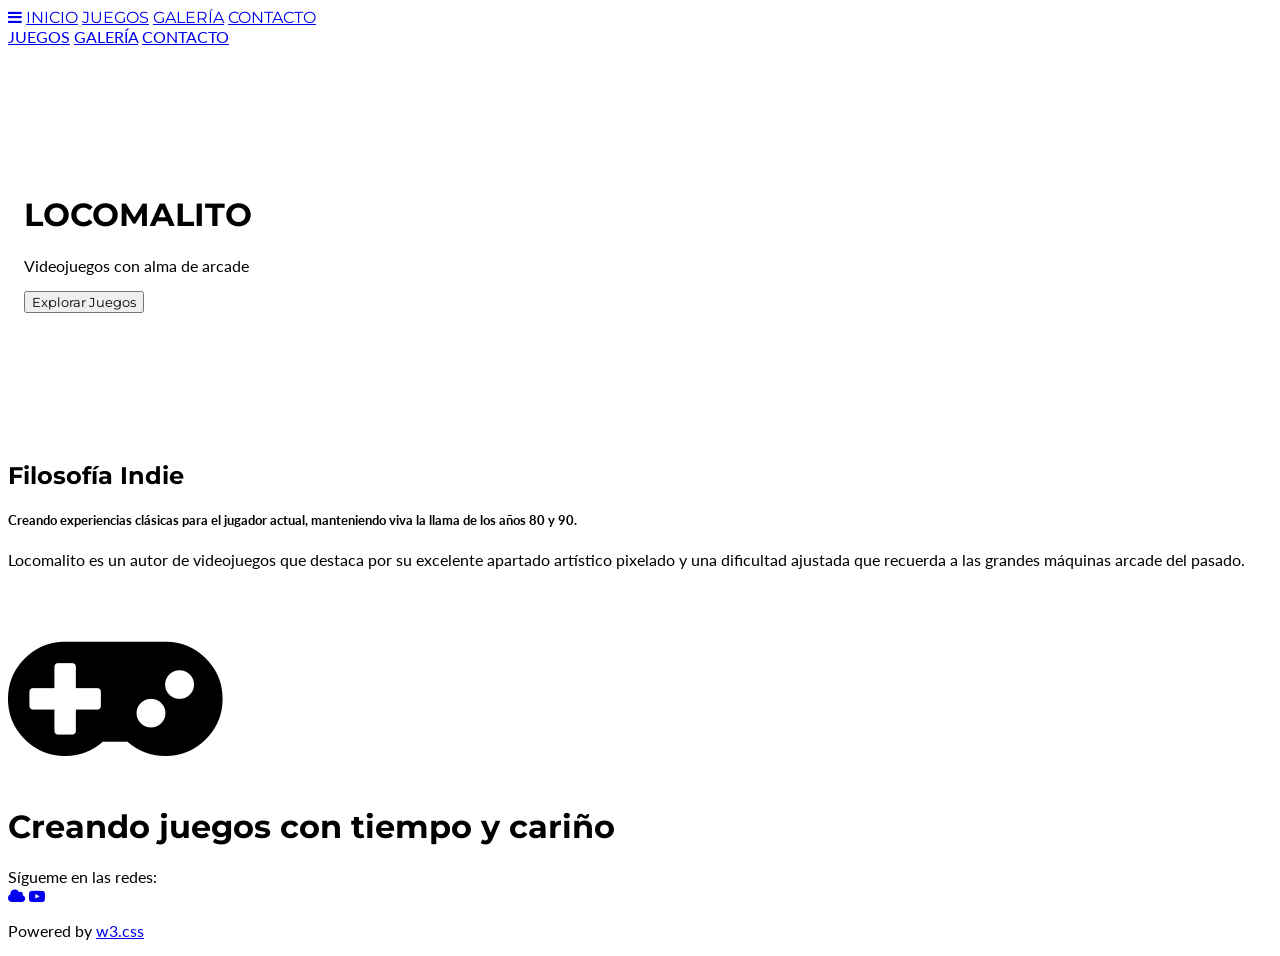
==== index.html @ 9bfa31ab "Primera subida" ====
<!DOCTYPE html>
<html lang="es">
<head>
<title>Locomalito - Inicio</title>
<meta charset="UTF-8">
<meta name="viewport" content="width=device-width, initial-scale=1">
<link rel="stylesheet" href="https://www.w3schools.com/w3css/5/w3.css">
<link rel="stylesheet" href="https://fonts.googleapis.com/css?family=Lato">
<link rel="stylesheet" href="https://fonts.googleapis.com/css?family=Montserrat">
<link rel="stylesheet" href="https://cdnjs.cloudflare.com/ajax/libs/font-awesome/4.7.0/css/font-awesome.min.css">
<link rel="icon" type="image/png" href="/imagenes/favicon.png">
<style>
body,h1,h2,h3,h4,h5,h6 {font-family: "Lato", sans-serif}
.w3-bar,h1,button {font-family: "Montserrat", sans-serif}
.fa-anchor,.fa-coffee {font-size:200px}
</style>
</head>
<body>

<div class="w3-top">
  <div class="w3-bar w3-red w3-card w3-left-align w3-large">
    <a class="w3-bar-item w3-button w3-hide-medium w3-hide-large w3-right w3-padding-large w3-hover-white w3-large w3-red" href="javascript:void(0);" onclick="myFunction()" title="Toggle Navigation Menu"><i class="fa fa-bars"></i></a>
    <a href="index.html" class="w3-bar-item w3-button w3-padding-large w3-white">INICIO</a>
    <a href="juegos.html" class="w3-bar-item w3-button w3-hide-small w3-padding-large w3-hover-white">JUEGOS</a>
    <a href="media.html" class="w3-bar-item w3-button w3-hide-small w3-padding-large w3-hover-white">GALERÍA</a>
    <a href="contacto.html" class="w3-bar-item w3-button w3-hide-small w3-padding-large w3-hover-white">CONTACTO</a>
  </div>

  <div id="navDemo" class="w3-bar-block w3-white w3-hide w3-hide-large w3-hide-medium w3-large">
    <a href="juegos.html" class="w3-bar-item w3-button w3-padding-large">JUEGOS</a>
    <a href="media.html" class="w3-bar-item w3-button w3-padding-large">GALERÍA</a>
    <a href="contacto.html" class="w3-bar-item w3-button w3-padding-large">CONTACTO</a>
  </div>
</div>

<header class="w3-container w3-red w3-center" style="padding:128px 16px">
  <h1 class="w3-margin w3-jumbo">LOCOMALITO</h1>
  <p class="w3-xlarge">Videojuegos con alma de arcade</p>
  <button class="w3-button w3-black w3-padding-large w3-large w3-margin-top">Explorar Juegos</button>
</header>

<div class="w3-row-padding w3-padding-64 w3-container">
  <div class="w3-content">
    <div class="w3-twothird">
      <article>
        <h1>Filosofía Indie</h1>
        <h5 class="w3-padding-32">Creando experiencias clásicas para el jugador actual, manteniendo viva la llama de los años 80 y 90.</h5>
        <p class="w3-text-grey">Locomalito es un autor de videojuegos que destaca por su excelente apartado artístico pixelado y una dificultad ajustada que recuerda a las grandes máquinas arcade del pasado.</p>
      </article>
    </div>
    <div class="w3-third w3-center">
      <i class="fa fa-gamepad w3-padding-64 w3-text-red" style="font-size:200px"></i>
    </div>
  </div>
</div>

<div class="w3-container w3-black w3-center w3-opacity w3-padding-32">
    <h1 class="w3-margin w3-xlarge">Creando juegos con tiempo y cariño</h1>
</div>

<footer class="w3-container w3-padding-32 w3-center w3-opacity">  
  <p class="w3-large" style="margin-bottom: 0px;">Sígueme en las redes:</p>
  
  <div class="w3-xlarge w3-padding-16">
    <a href="https://bsky.app/profile/locomalito.com" target="_blank" class="w3-hover-opacity" style="text-decoration:none">
        <i class="fa fa-cloud"></i>
    </a>
    <a href="https://www.youtube.com/locomalito" target="_blank" class="w3-hover-opacity" style="text-decoration:none">
        <i class="fa fa-youtube-play"></i>
    </a>
 </div>
 <p>Powered by <a href="https://www.w3schools.com/w3css/default.asp" target="_blank">w3.css</a></p>
</footer>
<script>
function myFunction() {
  var x = document.getElementById("navDemo");
  if (x.className.indexOf("w3-show") == -1) {
    x.className += " w3-show";
  } else { 
    x.className = x.className.replace(" w3-show", "");
  }
}
</script>

</body>
</html>
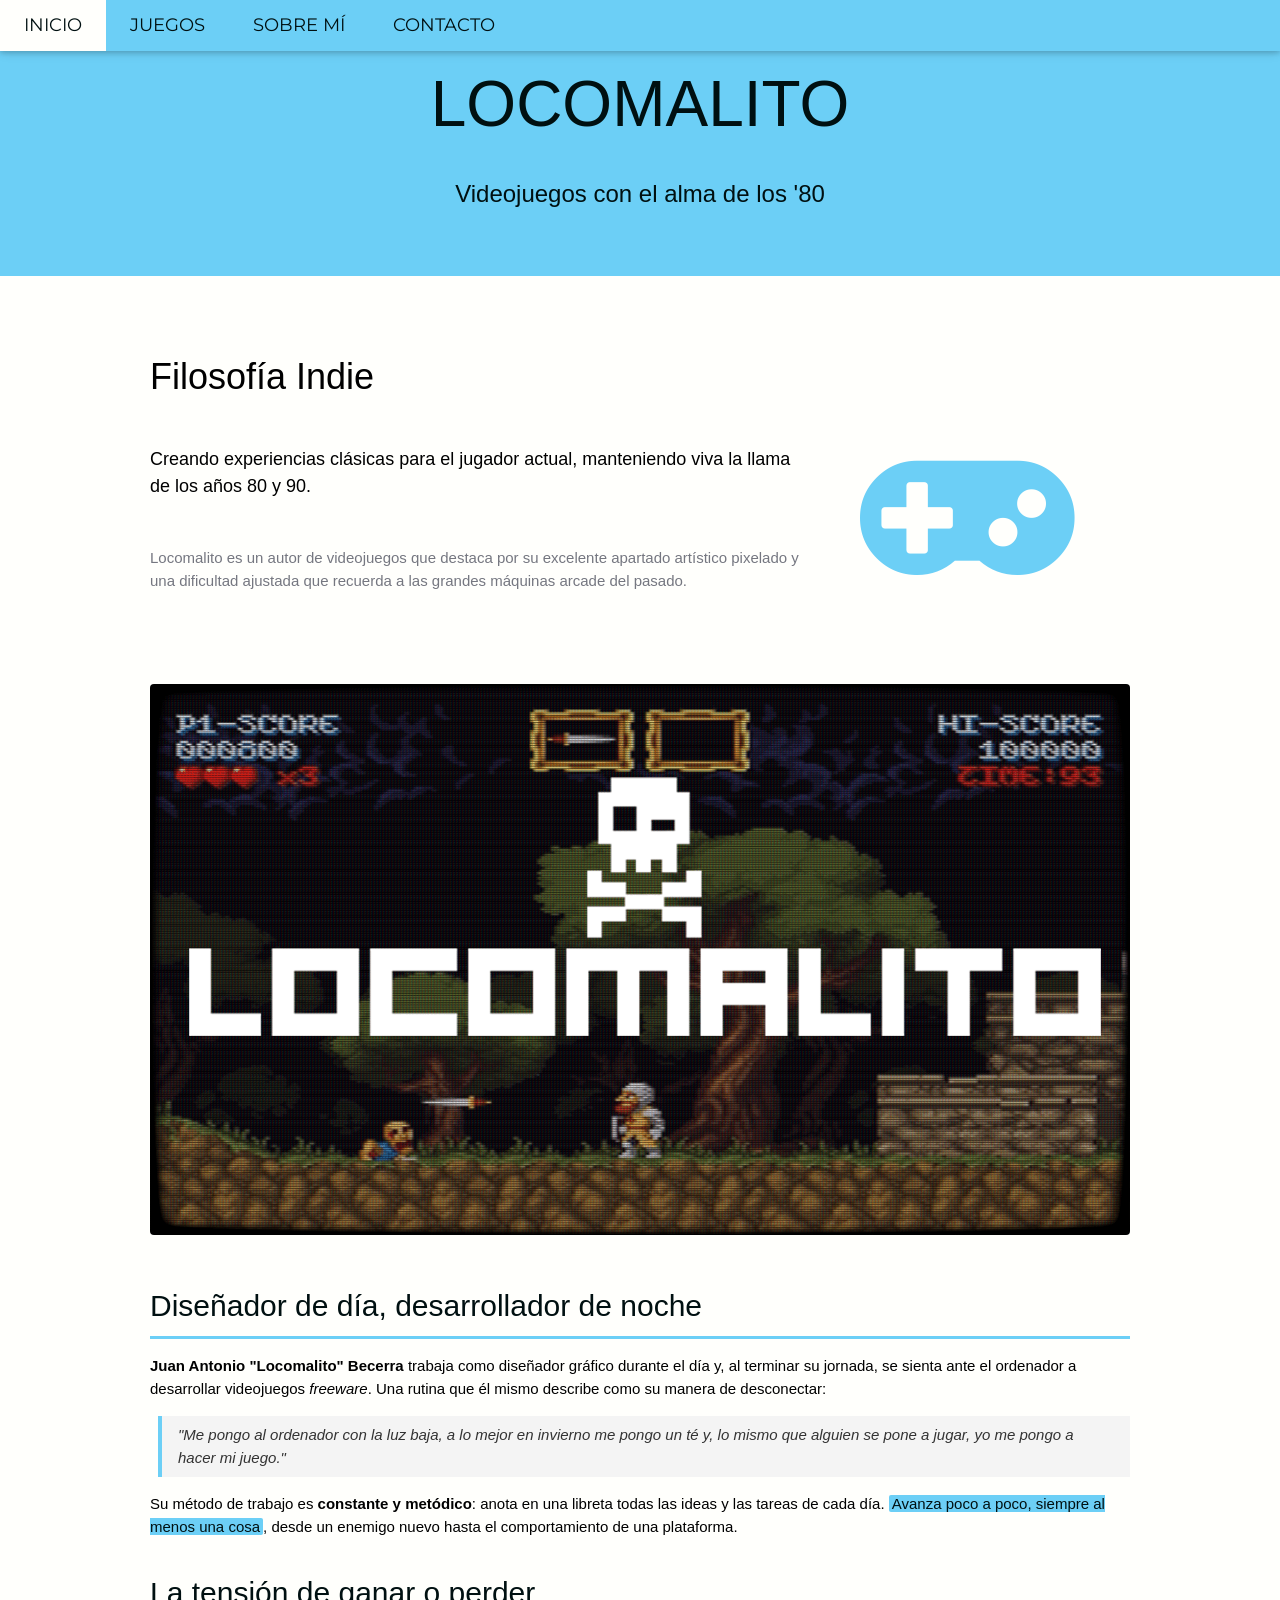
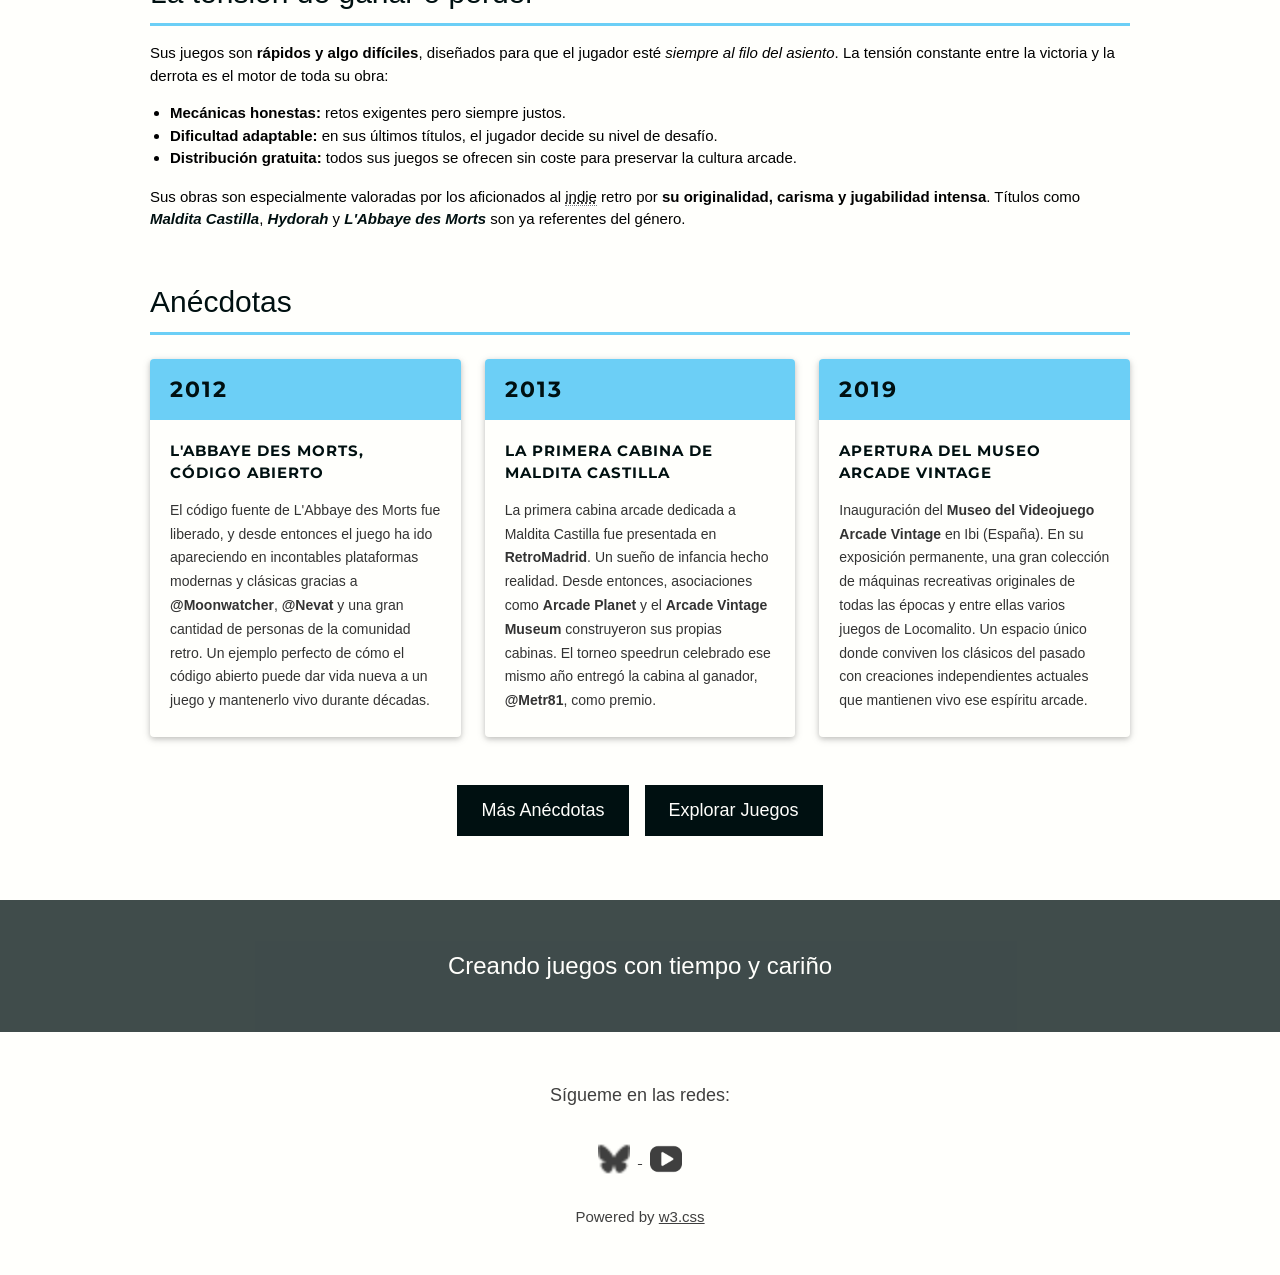
==== commit 95094735: "Add files via upload" ====
--- a/index.html
+++ b/index.html
@@ -1,19 +1,15 @@
 <!DOCTYPE html>
 <html lang="es">
 <head>
-<title>Locomalito - Inicio</title>
-<meta charset="UTF-8">
-<meta name="viewport" content="width=device-width, initial-scale=1">
-<link rel="stylesheet" href="https://www.w3schools.com/w3css/5/w3.css">
-<link rel="stylesheet" href="https://fonts.googleapis.com/css?family=Lato">
-<link rel="stylesheet" href="https://fonts.googleapis.com/css?family=Montserrat">
-<link rel="stylesheet" href="https://cdnjs.cloudflare.com/ajax/libs/font-awesome/4.7.0/css/font-awesome.min.css">
-<link rel="icon" type="image/png" href="/imagenes/favicon.png">
-<style>
-body,h1,h2,h3,h4,h5,h6 {font-family: "Lato", sans-serif}
-.w3-bar,h1,button {font-family: "Montserrat", sans-serif}
-.fa-anchor,.fa-coffee {font-size:200px}
-</style>
+  <title>Locomalito - Inicio</title>
+  <meta charset="UTF-8">
+  <meta name="viewport" content="width=device-width, initial-scale=1">
+  <link rel="stylesheet" href="general.css">
+  <link rel="stylesheet" href="pag1.css">
+  <link rel="stylesheet" href="https://fonts.googleapis.com/css?family=Lato">
+  <link rel="stylesheet" href="https://fonts.googleapis.com/css?family=Montserrat">
+  <link rel="stylesheet" href="https://cdnjs.cloudflare.com/ajax/libs/font-awesome/4.7.0/css/font-awesome.min.css">
+  <link rel="icon" type="image/png" href="/imagenes/favicon.png">
 </head>
 <body>
 
@@ -22,24 +18,23 @@
     <a class="w3-bar-item w3-button w3-hide-medium w3-hide-large w3-right w3-padding-large w3-hover-white w3-large w3-red" href="javascript:void(0);" onclick="myFunction()" title="Toggle Navigation Menu"><i class="fa fa-bars"></i></a>
     <a href="index.html" class="w3-bar-item w3-button w3-padding-large w3-white">INICIO</a>
     <a href="juegos.html" class="w3-bar-item w3-button w3-hide-small w3-padding-large w3-hover-white">JUEGOS</a>
-    <a href="media.html" class="w3-bar-item w3-button w3-hide-small w3-padding-large w3-hover-white">GALERÍA</a>
+    <a href="sobremi.html" class="w3-bar-item w3-button w3-hide-small w3-padding-large w3-hover-white">SOBRE MÍ</a>
     <a href="contacto.html" class="w3-bar-item w3-button w3-hide-small w3-padding-large w3-hover-white">CONTACTO</a>
   </div>
-
   <div id="navDemo" class="w3-bar-block w3-white w3-hide w3-hide-large w3-hide-medium w3-large">
     <a href="juegos.html" class="w3-bar-item w3-button w3-padding-large">JUEGOS</a>
-    <a href="media.html" class="w3-bar-item w3-button w3-padding-large">GALERÍA</a>
+    <a href="sobremi.html" class="w3-bar-item w3-button w3-padding-large">SOBRE MÍ</a>
     <a href="contacto.html" class="w3-bar-item w3-button w3-padding-large">CONTACTO</a>
   </div>
 </div>
 
-<header class="w3-container w3-red w3-center" style="padding:128px 16px">
+<header class="w3-container w3-red w3-center" style="padding:40px 16px">
   <h1 class="w3-margin w3-jumbo">LOCOMALITO</h1>
-  <p class="w3-xlarge">Videojuegos con alma de arcade</p>
-  <button class="w3-button w3-black w3-padding-large w3-large w3-margin-top">Explorar Juegos</button>
+  <p class="w3-xlarge">Videojuegos con el alma de los '80</p>
 </header>
 
-<div class="w3-row-padding w3-padding-64 w3-container">
+<!-- Seccion 1: Filosofia Indie + icono -->
+<div class="w3-row-padding w3-container" style="padding-top:64px; padding-bottom:0">
   <div class="w3-content">
     <div class="w3-twothird">
       <article>
@@ -54,29 +49,90 @@
   </div>
 </div>
 
-<div class="w3-container w3-black w3-center w3-opacity w3-padding-32">
-    <h1 class="w3-margin w3-xlarge">Creando juegos con tiempo y cariño</h1>
+<!-- Seccion 2: imagen, articulo, anecdotas, botones -->
+<div class="w3-row-padding w3-container" style="padding-top:16px; padding-bottom:64px">
+  <div class="w3-content">
+
+    <div class="hero-imagen">
+      <img src="imagenes/cabeceramalditacastilla.png" alt="Maldita Castilla">
+    </div>
+
+    <article class="articulo-principal">
+      <h2>Diseñador de día, desarrollador de noche</h2>
+      <p><strong>Juan Antonio "Locomalito" Becerra</strong> trabaja como diseñador gráfico durante el día y, al terminar su jornada, se sienta ante el ordenador a desarrollar videojuegos <em>freeware</em>. Una rutina que él mismo describe como su manera de desconectar:</p>
+      <blockquote><em>"Me pongo al ordenador con la luz baja, a lo mejor en invierno me pongo un té y, lo mismo que alguien se pone a jugar, yo me pongo a hacer mi juego."</em></blockquote>
+      <p>Su método de trabajo es <strong>constante y metódico</strong>: anota en una libreta todas las ideas y las tareas de cada día. <mark>Avanza poco a poco, siempre al menos una cosa</mark>, desde un enemigo nuevo hasta el comportamiento de una plataforma.</p>
+
+      <h2>La tensión de ganar o perder</h2>
+      <p>Sus juegos son <strong>rápidos y algo difíciles</strong>, diseñados para que el jugador esté <em>siempre al filo del asiento</em>. La tensión constante entre la victoria y la derrota es el motor de toda su obra:</p>
+      <ul>
+        <li><strong>Mecánicas honestas:</strong> retos exigentes pero siempre justos.</li>
+        <li><strong>Dificultad adaptable:</strong> en sus últimos títulos, el jugador decide su nivel de desafío.</li>
+        <li><strong>Distribución gratuita:</strong> todos sus juegos se ofrecen sin coste para preservar la cultura arcade.</li>
+      </ul>
+      <p>Sus obras son especialmente valoradas por los aficionados al <abbr title="Independent Video Game">indie</abbr> retro por <strong>su originalidad, carisma y jugabilidad intensa</strong>. Títulos como <cite>Maldita Castilla</cite>, <cite>Hydorah</cite> y <cite>L'Abbaye des Morts</cite> son ya referentes del género.</p>
+    </article>
+
+    <h2 class="stories-titulo">Anécdotas</h2>
+    <div class="stories-grid">
+
+      <div class="story-card w3-card">
+        <div class="story-card-year">2012</div>
+        <div class="story-card-body">
+          <h3>L'Abbaye des Morts, código abierto</h3>
+          <p>El código fuente de L'Abbaye des Morts fue liberado, y desde entonces el juego ha ido apareciendo en incontables plataformas modernas y clásicas gracias a <strong>@Moonwatcher</strong>, <strong>@Nevat</strong> y una gran cantidad de personas de la comunidad retro. Un ejemplo perfecto de cómo el código abierto puede dar vida nueva a un juego y mantenerlo vivo durante décadas.</p>
+        </div>
+      </div>
+
+      <div class="story-card w3-card">
+        <div class="story-card-year">2013</div>
+        <div class="story-card-body">
+          <h3>La primera cabina de Maldita Castilla</h3>
+          <p>La primera cabina arcade dedicada a Maldita Castilla fue presentada en <strong>RetroMadrid</strong>. Un sueño de infancia hecho realidad. Desde entonces, asociaciones como <strong>Arcade Planet</strong> y el <strong>Arcade Vintage Museum</strong> construyeron sus propias cabinas. El torneo speedrun celebrado ese mismo año entregó la cabina al ganador, <strong>@Metr81</strong>, como premio.</p>
+        </div>
+      </div>
+
+      <div class="story-card w3-card">
+        <div class="story-card-year">2019</div>
+        <div class="story-card-body">
+          <h3>Apertura del Museo Arcade Vintage</h3>
+          <p>Inauguración del <strong>Museo del Videojuego Arcade Vintage</strong> en Ibi (España). En su exposición permanente, una gran colección de máquinas recreativas originales de todas las épocas y entre ellas varios juegos de Locomalito. Un espacio único donde conviven los clásicos del pasado con creaciones independientes actuales que mantienen vivo ese espíritu arcade.</p>
+        </div>
+      </div>
+
+    </div>
+
+    <div class="botones-inicio">
+      <a href="https://locomalito.com/es/stories" target="_blank" class="w3-button w3-black w3-padding-large w3-large">Más Anécdotas</a>
+      <a href="https://locomalito.com/" target="_blank" class="w3-button w3-black w3-padding-large w3-large">Explorar Juegos</a>
+    </div>
+
+  </div>
 </div>
 
-<footer class="w3-container w3-padding-32 w3-center w3-opacity">  
-  <p class="w3-large" style="margin-bottom: 0px;">Sígueme en las redes:</p>
-  
-  <div class="w3-xlarge w3-padding-16">
-    <a href="https://bsky.app/profile/locomalito.com" target="_blank" class="w3-hover-opacity" style="text-decoration:none">
-        <i class="fa fa-cloud"></i>
+<div class="w3-container w3-black w3-center w3-opacity w3-padding-32">
+  <h1 class="w3-margin w3-xlarge">Creando juegos con tiempo y cariño</h1>
+</div>
+
+<footer class="w3-container w3-padding-32 w3-center w3-opacity">
+  <p class="w3-large">Sígueme en las redes:</p>
+  <div class="w3-padding-16">
+    <a href="https://bsky.app/profile/locomalito.com" target="_blank">
+      <img src="imagenes/bluesky.png" alt="Bluesky" style="width:32px; margin:0 8px">
     </a>
-    <a href="https://www.youtube.com/locomalito" target="_blank" class="w3-hover-opacity" style="text-decoration:none">
-        <i class="fa fa-youtube-play"></i>
+    <a href="https://www.youtube.com/locomalito" target="_blank">
+      <img src="imagenes/youtube.png" alt="YouTube" style="width:32px; margin:0 8px">
     </a>
- </div>
- <p>Powered by <a href="https://www.w3schools.com/w3css/default.asp" target="_blank">w3.css</a></p>
+  </div>
+  <p>Powered by <a href="https://www.w3schools.com/w3css/default.asp" target="_blank">w3.css</a></p>
 </footer>
+
 <script>
 function myFunction() {
   var x = document.getElementById("navDemo");
   if (x.className.indexOf("w3-show") == -1) {
     x.className += " w3-show";
-  } else { 
+  } else {
     x.className = x.className.replace(" w3-show", "");
   }
 }
--- a/general.css
+++ b/general.css
@@ -0,0 +1,143 @@
+/* ============================================================
+   general.css — CSS común a todas las páginas del sitio Locomalito
+   Paleta: #6CCFF6 (azul) · #001011 (negro) · #757780 (gris) · #FFFFFC (blanco) · #98CE00 (verde)
+   ============================================================ */
+
+/* --- Fuentes globales del sitio --- */
+body, h1, h2, h3, h4, h5, h6 { font-family: "Lato", sans-serif; }
+.w3-bar, h1, button { font-family: "Montserrat", sans-serif; }
+
+/* --- Reset y base (normalize) --- */
+html { box-sizing: border-box; -ms-text-size-adjust: 100%; -webkit-text-size-adjust: 100%; overflow-x: hidden; }
+*, *:before, *:after { box-sizing: inherit; }
+body { margin: 0; background-color: #FFFFFC; }
+article, aside, details, figcaption, figure, footer, header, main, menu, nav, section { display: block; }
+a { background-color: transparent; color: inherit; }
+a:active, a:hover { outline-width: 0; }
+b, strong { font-weight: bolder; }
+img { border-style: none; vertical-align: middle; }
+figure { margin: 1em 40px; }
+button, input, select, textarea, optgroup { font: inherit; margin: 0; }
+button, input { overflow: visible; }
+button, select { text-transform: none; }
+button, [type=button], [type=reset], [type=submit] { -webkit-appearance: button; }
+button::-moz-focus-inner, [type=button]::-moz-focus-inner, [type=reset]::-moz-focus-inner, [type=submit]::-moz-focus-inner { border-style: none; padding: 0; }
+[type=checkbox], [type=radio] { padding: 0; }
+textarea { overflow: auto; }
+fieldset { border: 1px solid #c0c0c0; margin: 0 2px; padding: .35em .625em .75em; }
+legend { color: inherit; display: table; max-width: 100%; padding: 0; white-space: normal; }
+
+/* --- Tipografía base --- */
+html, body { font-family: Verdana, sans-serif; font-size: 15px; line-height: 1.5; }
+h1 { font-size: 36px; }
+h2 { font-size: 30px; }
+h3 { font-size: 24px; }
+h4 { font-size: 20px; }
+h5 { font-size: 18px; }
+h6 { font-size: 16px; }
+h1, h2, h3, h4, h5, h6 { font-family: "Segoe UI", Arial, sans-serif; font-weight: 400; margin: 10px 0; }
+hr { border: 0; border-top: 1px solid #757780; margin: 20px 0; box-sizing: content-box; height: 0; overflow: visible; }
+.w3-image { max-width: 100%; height: auto; }
+
+/* --- Botones --- */
+.w3-btn, .w3-button {
+  border: none; display: inline-block; padding: 8px 16px; vertical-align: middle;
+  overflow: hidden; text-decoration: none; color: inherit; background-color: inherit;
+  text-align: center; cursor: pointer; white-space: nowrap;
+  -webkit-touch-callout: none; -webkit-user-select: none; -khtml-user-select: none;
+  -moz-user-select: none; -ms-user-select: none; user-select: none;
+}
+.w3-btn:hover { box-shadow: 0 8px 16px 0 rgba(0,0,0,0.2), 0 6px 20px 0 rgba(0,0,0,0.19); }
+.w3-button:hover { color: #001011 !important; background-color: #98CE00 !important; }
+.w3-disabled, .w3-btn:disabled, .w3-button:disabled { cursor: not-allowed; opacity: 0.3; }
+
+/* --- Barra de navegación --- */
+.w3-bar { width: 100%; overflow: hidden; }
+.w3-center .w3-bar { display: inline-block; width: auto; }
+.w3-bar .w3-bar-item { padding: 8px 16px; float: left; width: auto; border: none; display: block; outline: 0; }
+.w3-bar .w3-button { white-space: normal; }
+.w3-bar-block .w3-bar-item { width: 100%; display: block; padding: 8px 16px; text-align: left; border: none; white-space: normal; float: none; outline: 0; }
+.w3-bar-block.w3-center .w3-bar-item { text-align: center; }
+
+/* Clearfix */
+.w3-container:after, .w3-container:before,
+.w3-panel:after, .w3-panel:before,
+.w3-row:after, .w3-row:before,
+.w3-row-padding:after, .w3-row-padding:before,
+.w3-cell-row:before, .w3-cell-row:after,
+.w3-clear:after, .w3-clear:before,
+.w3-bar:before, .w3-bar:after { content: ""; display: table; clear: both; }
+
+/* --- Layout --- */
+.w3-col, .w3-half, .w3-third, .w3-twothird, .w3-threequarter, .w3-quarter { float: left; width: 100%; }
+@media (min-width: 601px) {
+  .w3-col.m3, .w3-quarter      { width: 24.99999%; }
+  .w3-col.m4, .w3-third        { width: 33.33333%; }
+  .w3-col.m6, .w3-half         { width: 49.99999%; }
+  .w3-col.m8, .w3-twothird     { width: 66.66666%; }
+  .w3-col.m9, .w3-threequarter { width: 74.99999%; }
+}
+.w3-row-padding, .w3-row-padding > .w3-half, .w3-row-padding > .w3-third,
+.w3-row-padding > .w3-twothird, .w3-row-padding > .w3-threequarter,
+.w3-row-padding > .w3-quarter, .w3-row-padding > .w3-col { padding: 0 8px; }
+.w3-content, .w3-auto { margin-left: auto; margin-right: auto; }
+.w3-content { max-width: 980px; }
+.w3-container, .w3-panel { padding: 0.01em 16px; }
+.w3-panel { margin-top: 16px; margin-bottom: 16px; }
+.w3-block { display: block; width: 100%; }
+
+/* --- Visibilidad responsive --- */
+.w3-hide { display: none !important; }
+.w3-show-block, .w3-show { display: block !important; }
+@media (max-width: 600px)  { .w3-hide-small  { display: none !important; } }
+@media (max-width: 992px) and (min-width: 601px) { .w3-hide-medium { display: none !important; } }
+@media (min-width: 993px) { .w3-hide-large  { display: none !important; } }
+
+/* --- Posición fija --- */
+.w3-top, .w3-bottom { position: fixed; width: 100%; z-index: 1; }
+.w3-top { top: 0; }
+
+/* --- Sombras / Tarjetas --- */
+.w3-card, .w3-card-2 { box-shadow: 0 2px 5px 0 rgba(0,0,0,0.16), 0 2px 10px 0 rgba(0,0,0,0.12); }
+
+/* --- Opacidad --- */
+.w3-opacity, .w3-hover-opacity:hover { opacity: 0.75; }
+
+/* --- Alineación de texto --- */
+.w3-left-align  { text-align: left  !important; }
+.w3-right-align { text-align: right !important; }
+.w3-center      { text-align: center !important; }
+
+/* --- Float --- */
+.w3-left  { float: left  !important; }
+.w3-right { float: right !important; }
+
+/* --- Tamaños de fuente --- */
+.w3-large   { font-size: 18px !important; }
+.w3-xlarge  { font-size: 24px !important; }
+.w3-xxlarge { font-size: 36px !important; }
+.w3-jumbo   { font-size: 64px !important; }
+
+/* --- Espaciado --- */
+.w3-margin        { margin: 16px !important; }
+.w3-margin-top    { margin-top: 16px !important; }
+.w3-margin-bottom { margin-bottom: 16px !important; }
+.w3-padding-large { padding: 12px 24px !important; }
+.w3-padding-16    { padding-top: 16px !important; padding-bottom: 16px !important; }
+.w3-padding-32    { padding-top: 32px !important; padding-bottom: 32px !important; }
+.w3-padding-64    { padding-top: 64px !important; padding-bottom: 64px !important; }
+
+/* --- Paleta de colores del sitio --- */
+
+/* Azul principal (#6CCFF6): navegación, cabeceras, acentos — reemplaza al rojo original */
+.w3-red, .w3-hover-red:hover { color: #001011 !important; background-color: #6CCFF6 !important; }
+
+/* Negro profundo (#001011): banners, botones de acción */
+.w3-black, .w3-hover-black:hover { color: #FFFFFC !important; background-color: #001011 !important; }
+
+/* Blanco cálido (#FFFFFC): fondo nav desplegable, elemento activo */
+.w3-white, .w3-hover-white:hover { color: #001011 !important; background-color: #FFFFFC !important; }
+
+/* Gris muy claro: fondo de página sobremi */
+.w3-light-grey, .w3-hover-light-grey:hover,
+.w3-light-gray,  .w3-hover-light-gray:hover { color: #001011 !important; background-color: #f4f4f4 !important; }
--- a/pag1.css
+++ b/pag1.css
@@ -0,0 +1,133 @@
+/* pag1.css — CSS específico de index.html */
+
+/* Texto gris para párrafo de descripción */
+.w3-text-grey, .w3-hover-text-grey:hover,
+.w3-text-gray, .w3-hover-text-gray:hover { color: #757780 !important; }
+
+/* Texto azul para el icono de gamepad */
+.w3-text-red, .w3-hover-text-red:hover { color: #6CCFF6 !important; }
+
+/* --- Imagen cabecera hero (ajustada al ancho del contenido) --- */
+.hero-imagen {
+  margin-bottom: 48px;
+  text-align: center;
+}
+
+.hero-imagen img {
+  width: 100%;
+  height: auto;
+  display: block;
+  border-radius: 4px;
+}
+
+/* --- Sección de anécdotas --- */
+.stories-titulo {
+  margin-bottom: 24px;
+  color: #001011;
+  border-bottom: 3px solid #6CCFF6;
+  padding-bottom: 8px;
+}
+
+.stories-grid {
+  display: grid;
+  grid-template-columns: repeat(3, 1fr);
+  gap: 24px;
+  margin-bottom: 40px;
+}
+
+@media (max-width: 992px) { .stories-grid { grid-template-columns: 1fr; } }
+
+.story-card {
+  background-color: #FFFFFC;
+  border-radius: 4px;
+  overflow: hidden;
+  display: flex;
+  flex-direction: column;
+  transition: transform 0.2s, box-shadow 0.2s;
+}
+
+.story-card:hover {
+  transform: translateY(-4px);
+  box-shadow: 0 8px 20px rgba(0,0,0,0.15) !important;
+}
+
+.story-card-year {
+  background-color: #6CCFF6;
+  color: #001011;
+  font-family: "Montserrat", sans-serif;
+  font-weight: bold;
+  font-size: 22px;
+  padding: 14px 20px;
+  letter-spacing: 2px;
+}
+
+.story-card-body {
+  padding: 20px 20px 24px;
+  flex: 1;
+  display: flex;
+  flex-direction: column;
+}
+
+.story-card-body h3 {
+  color: #001011;
+  font-family: "Montserrat", sans-serif;
+  font-size: 15px;
+  font-weight: bold;
+  text-transform: uppercase;
+  letter-spacing: 1px;
+  margin: 0 0 14px 0;
+}
+
+.story-card-body p {
+  color: #333;
+  font-size: 14px;
+  line-height: 1.7;
+  margin: 0;
+}
+
+/* --- Botones lado a lado --- */
+.botones-inicio {
+  display: flex;
+  gap: 16px;
+  justify-content: center;
+  flex-wrap: wrap;
+  padding-top: 8px;
+}
+
+/* --- Artículo principal bajo la imagen --- */
+.articulo-principal {
+  margin-bottom: 48px;
+}
+
+.articulo-principal h2 {
+  color: #001011;
+  border-bottom: 3px solid #6CCFF6;
+  padding-bottom: 8px;
+  margin-bottom: 16px;
+  margin-top: 32px;
+}
+
+.articulo-principal ul {
+  padding-left: 20px;
+  margin-bottom: 16px;
+}
+
+blockquote {
+  border-left: 4px solid #6CCFF6;
+  margin: 16px 0 16px 8px;
+  padding: 8px 16px;
+  background-color: #f4f4f4;
+  color: #333;
+  font-style: italic;
+}
+
+mark {
+  background-color: #6CCFF6;
+  color: #001011;
+  padding: 0 3px;
+  border-radius: 2px;
+}
+
+abbr { cursor: help; border-bottom: 1px dotted #757780; }
+
+cite { font-style: italic; color: #001011; font-weight: bold; }
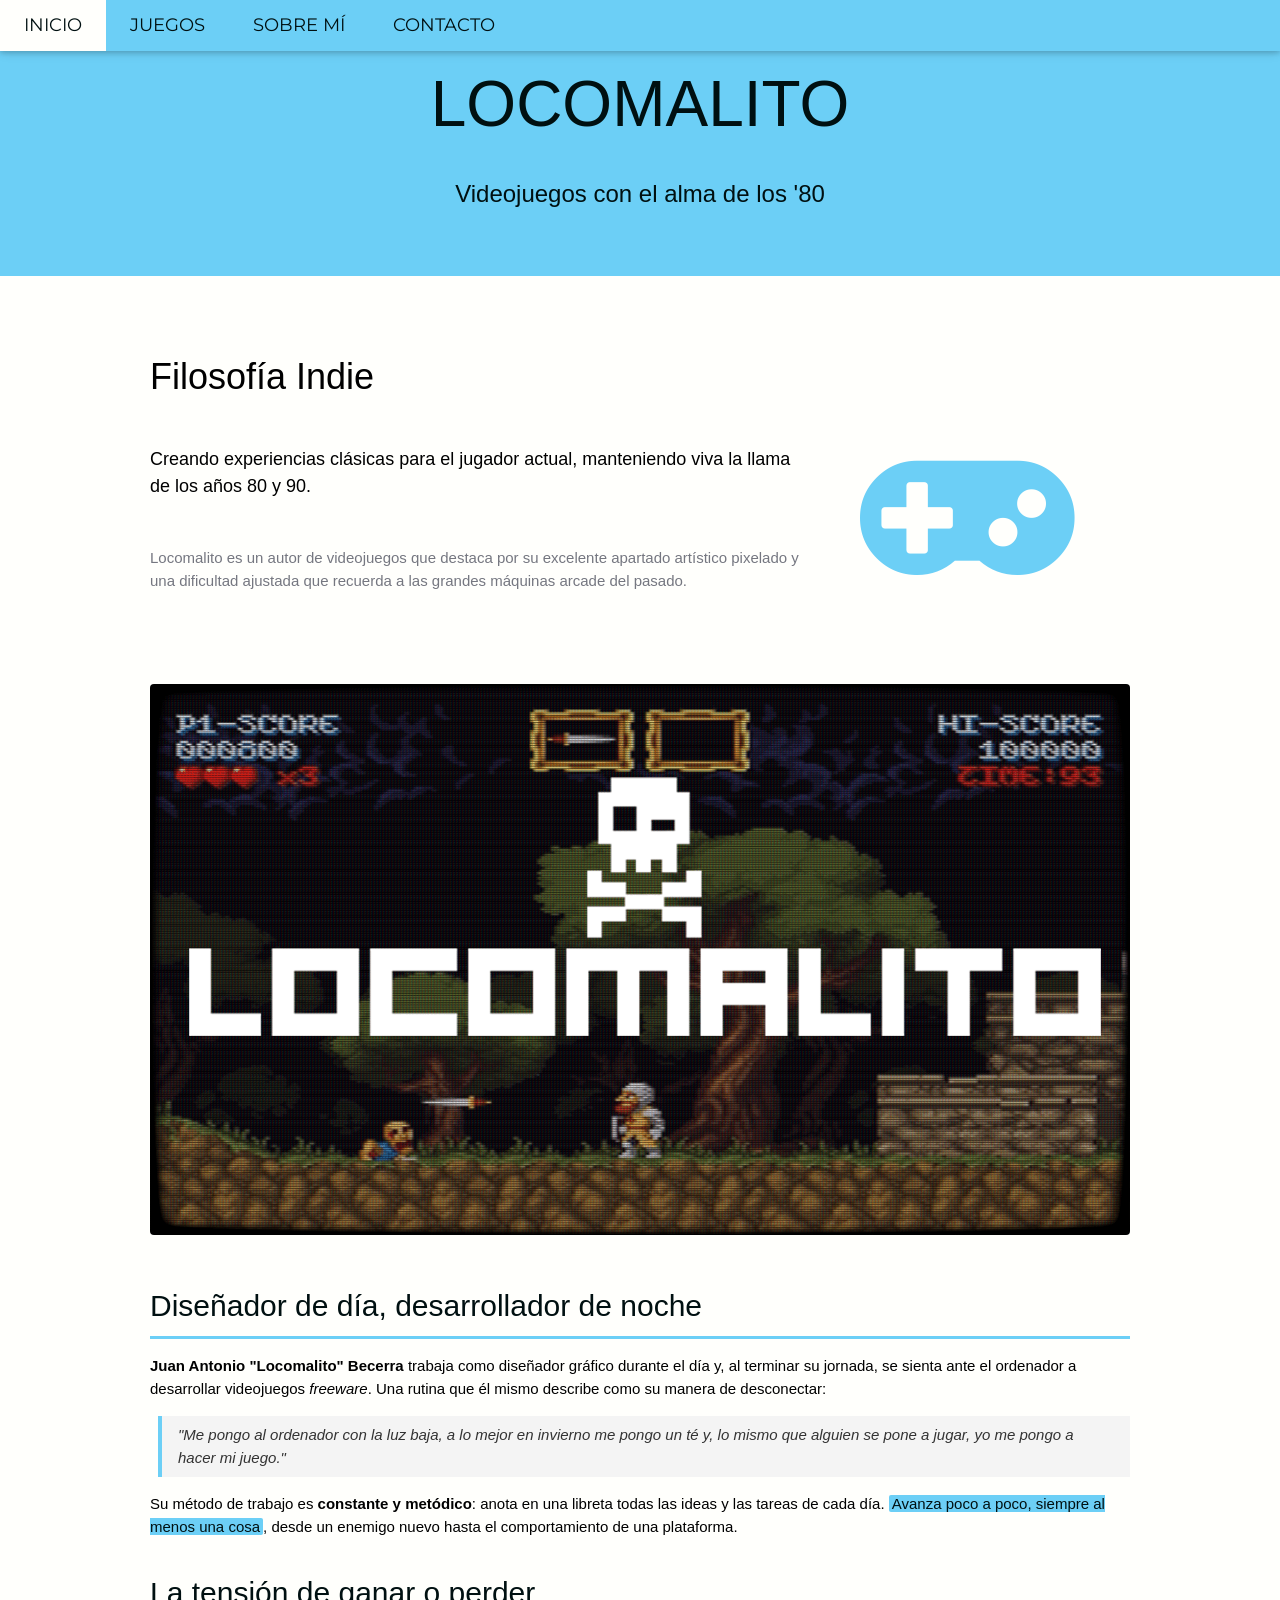
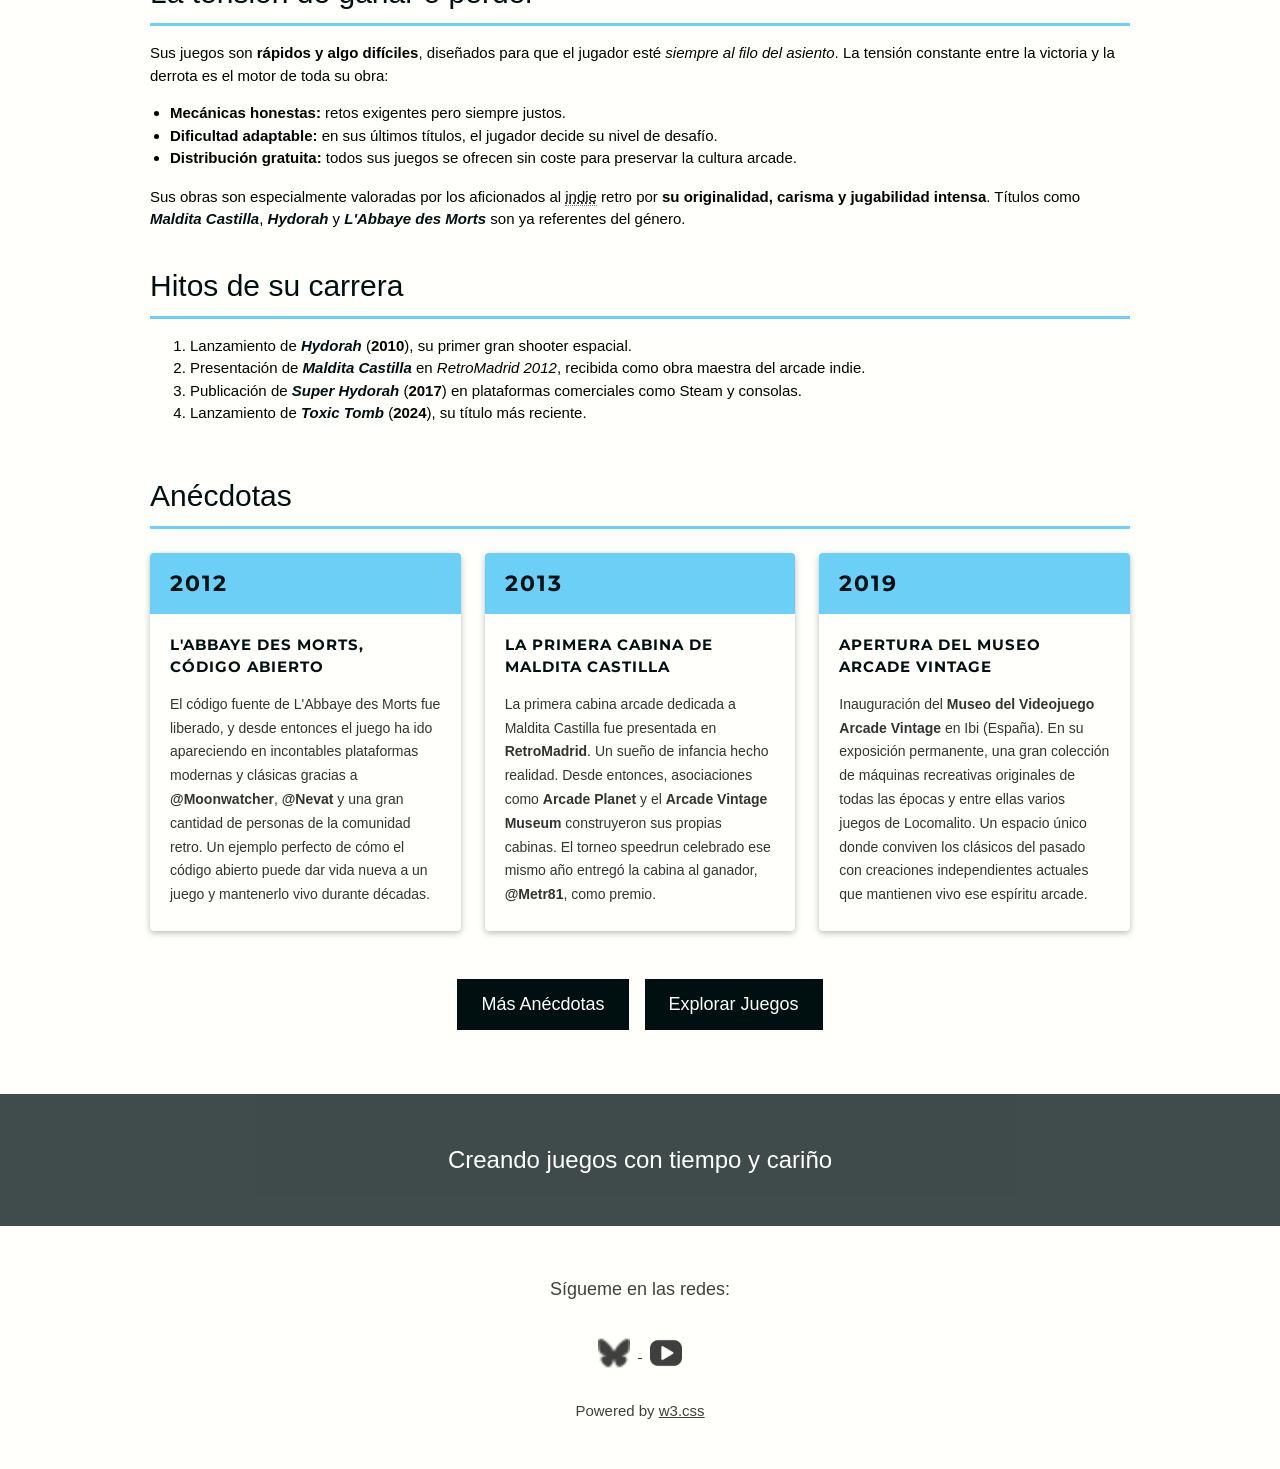
==== commit 1e681fa0: "Add files via upload" ====
--- a/index.html
+++ b/index.html
@@ -71,6 +71,14 @@
         <li><strong>Distribución gratuita:</strong> todos sus juegos se ofrecen sin coste para preservar la cultura arcade.</li>
       </ul>
       <p>Sus obras son especialmente valoradas por los aficionados al <abbr title="Independent Video Game">indie</abbr> retro por <strong>su originalidad, carisma y jugabilidad intensa</strong>. Títulos como <cite>Maldita Castilla</cite>, <cite>Hydorah</cite> y <cite>L'Abbaye des Morts</cite> son ya referentes del género.</p>
+
+      <h2>Hitos de su carrera</h2>
+      <ol>
+        <li>Lanzamiento de <cite>Hydorah</cite> (<strong>2010</strong>), su primer gran shooter espacial.</li>
+        <li>Presentación de <cite>Maldita Castilla</cite> en <em>RetroMadrid 2012</em>, recibida como obra maestra del arcade indie.</li>
+        <li>Publicación de <cite>Super Hydorah</cite> (<strong>2017</strong>) en plataformas comerciales como Steam y consolas.</li>
+        <li>Lanzamiento de <cite>Toxic Tomb</cite> (<strong>2024</strong>), su título más reciente.</li>
+      </ol>
     </article>
 
     <h2 class="stories-titulo">Anécdotas</h2>
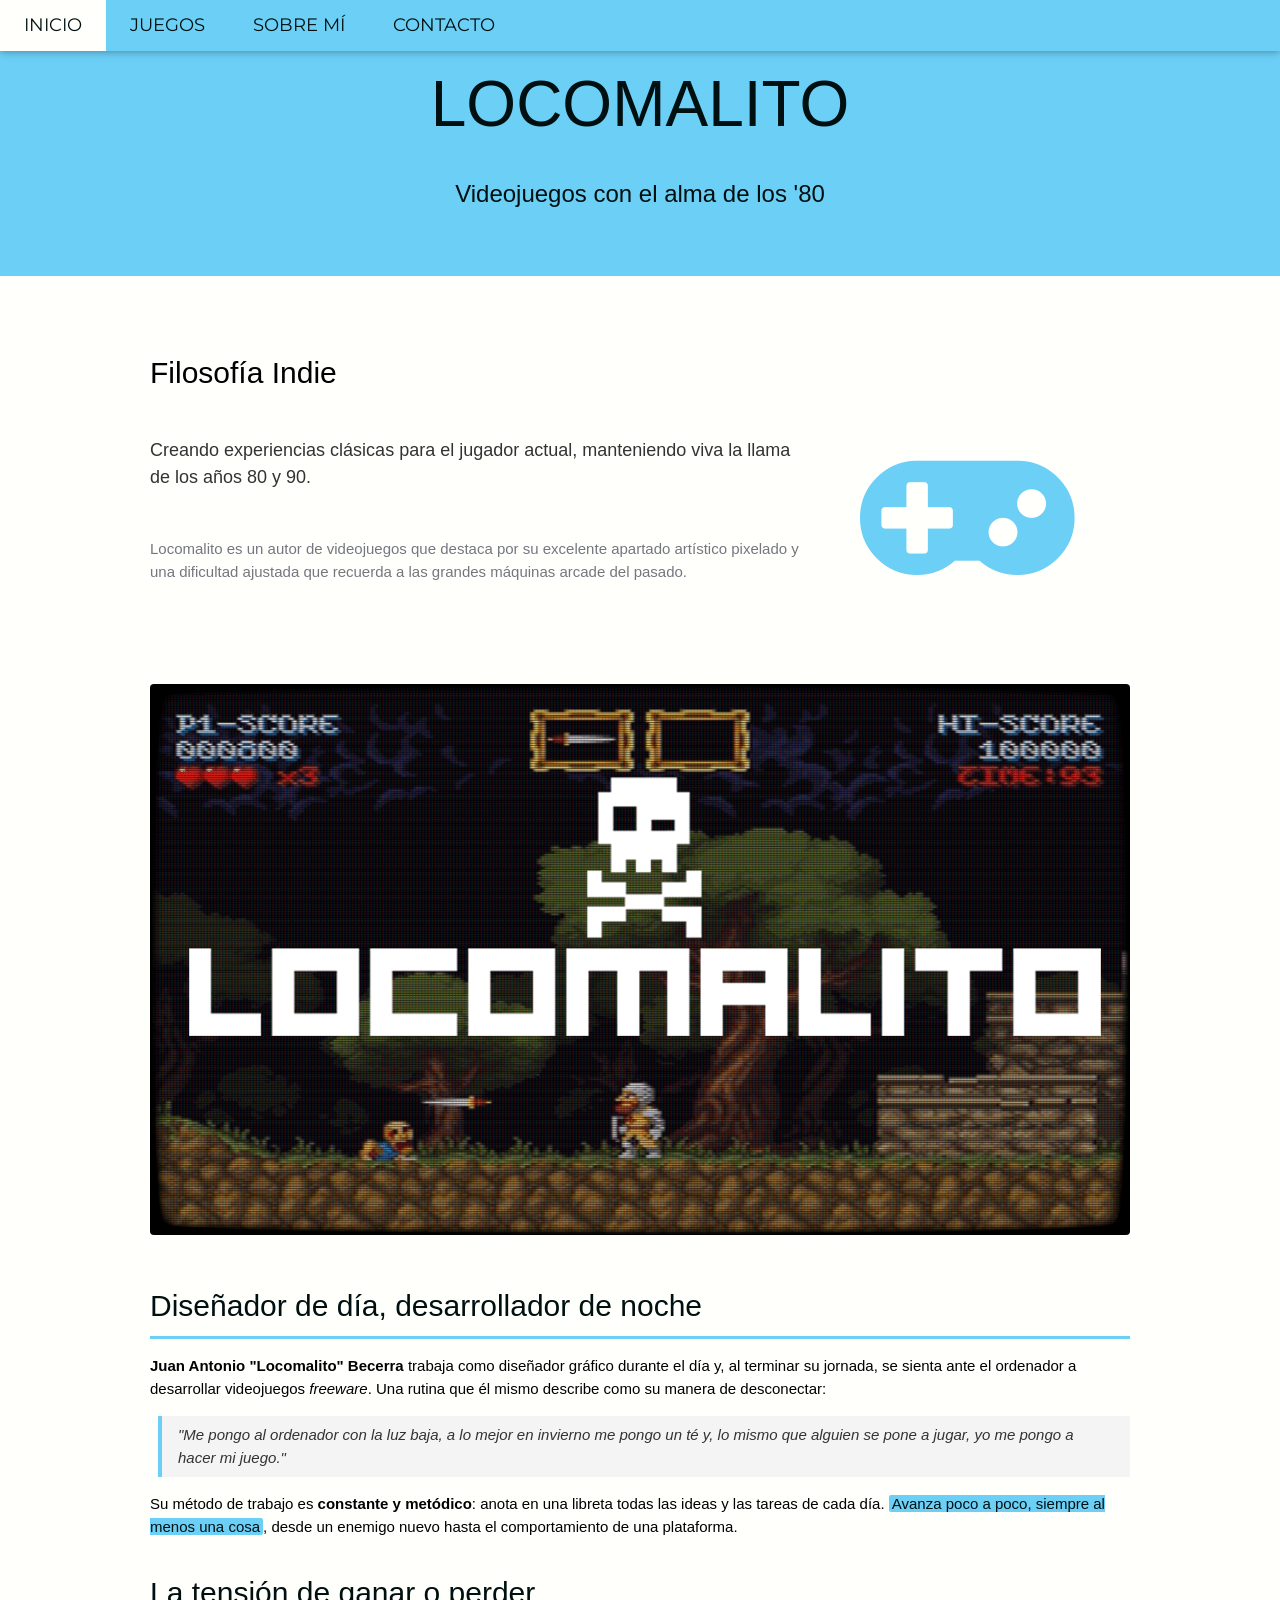
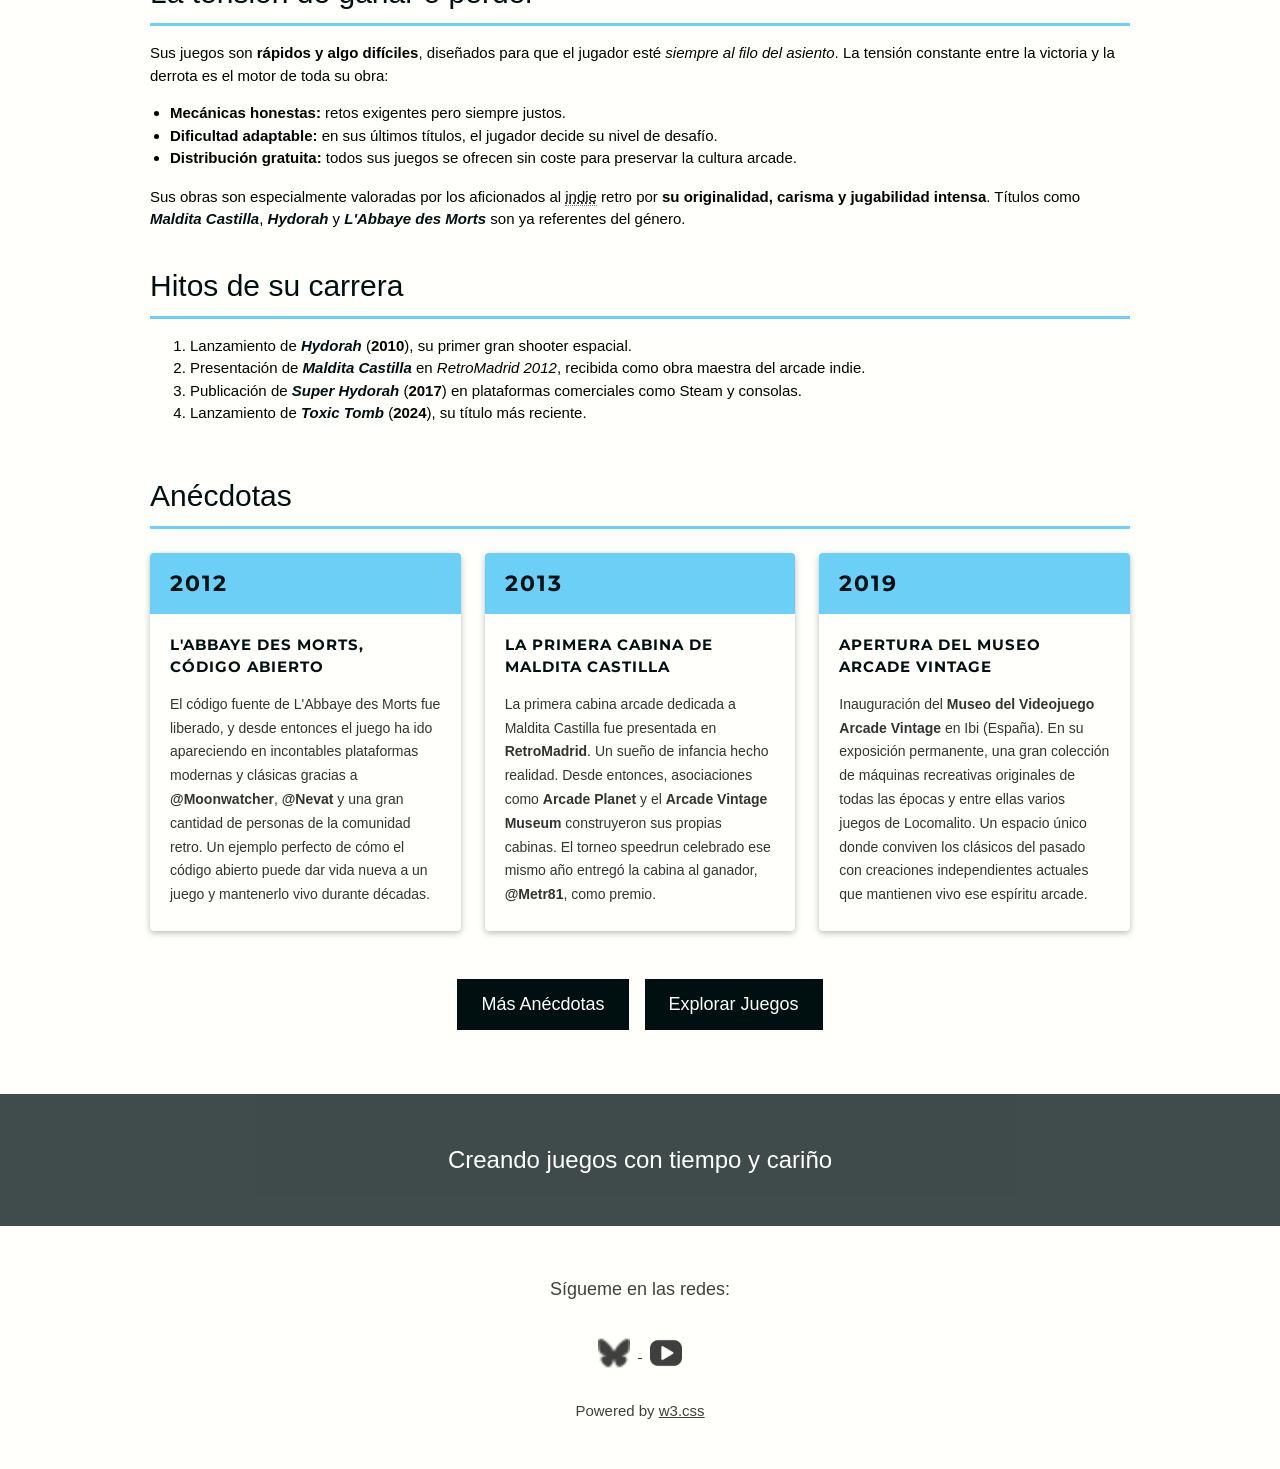
==== commit 9dc10658: "Add files via upload" ====
--- a/index.html
+++ b/index.html
@@ -9,7 +9,7 @@
   <link rel="stylesheet" href="https://fonts.googleapis.com/css?family=Lato">
   <link rel="stylesheet" href="https://fonts.googleapis.com/css?family=Montserrat">
   <link rel="stylesheet" href="https://cdnjs.cloudflare.com/ajax/libs/font-awesome/4.7.0/css/font-awesome.min.css">
-  <link rel="icon" type="image/png" href="/imagenes/favicon.png">
+  <link rel="icon" type="image/png" href="imagenes/favicon.png">
 </head>
 <body>
 
@@ -38,8 +38,8 @@
   <div class="w3-content">
     <div class="w3-twothird">
       <article>
-        <h1>Filosofía Indie</h1>
-        <h5 class="w3-padding-32">Creando experiencias clásicas para el jugador actual, manteniendo viva la llama de los años 80 y 90.</h5>
+        <h2>Filosofía Indie</h2>
+        <h3 class="w3-padding-32">Creando experiencias clásicas para el jugador actual, manteniendo viva la llama de los años 80 y 90.</h3>
         <p class="w3-text-grey">Locomalito es un autor de videojuegos que destaca por su excelente apartado artístico pixelado y una dificultad ajustada que recuerda a las grandes máquinas arcade del pasado.</p>
       </article>
     </div>
--- a/pag1.css
+++ b/pag1.css
@@ -1,4 +1,11 @@
 /* pag1.css — CSS específico de index.html */
+
+/* Subtítulo del primer artículo (visualmente como h5) */
+.w3-twothird article h3.w3-padding-32 {
+  font-size: 18px;
+  font-weight: 400;
+  color: #333;
+}
 
 /* Texto gris para párrafo de descripción */
 .w3-text-grey, .w3-hover-text-grey:hover,
